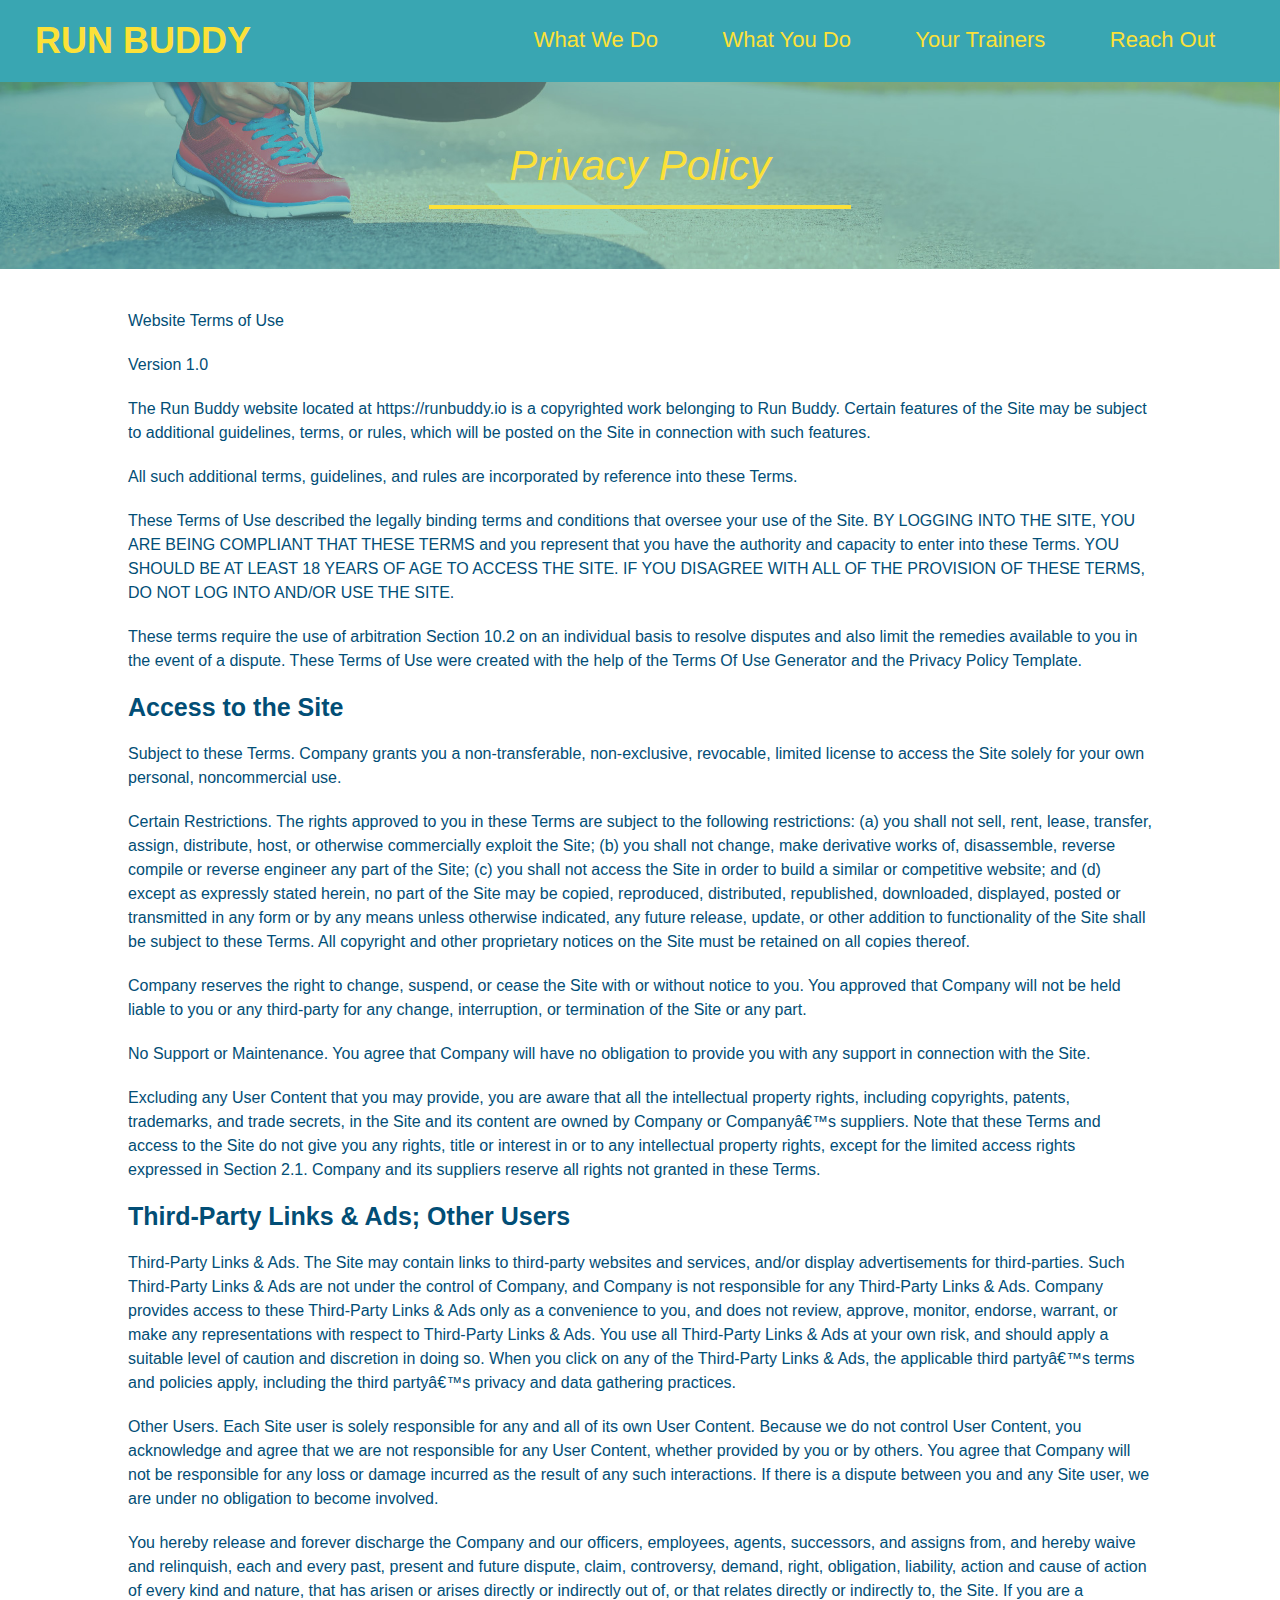
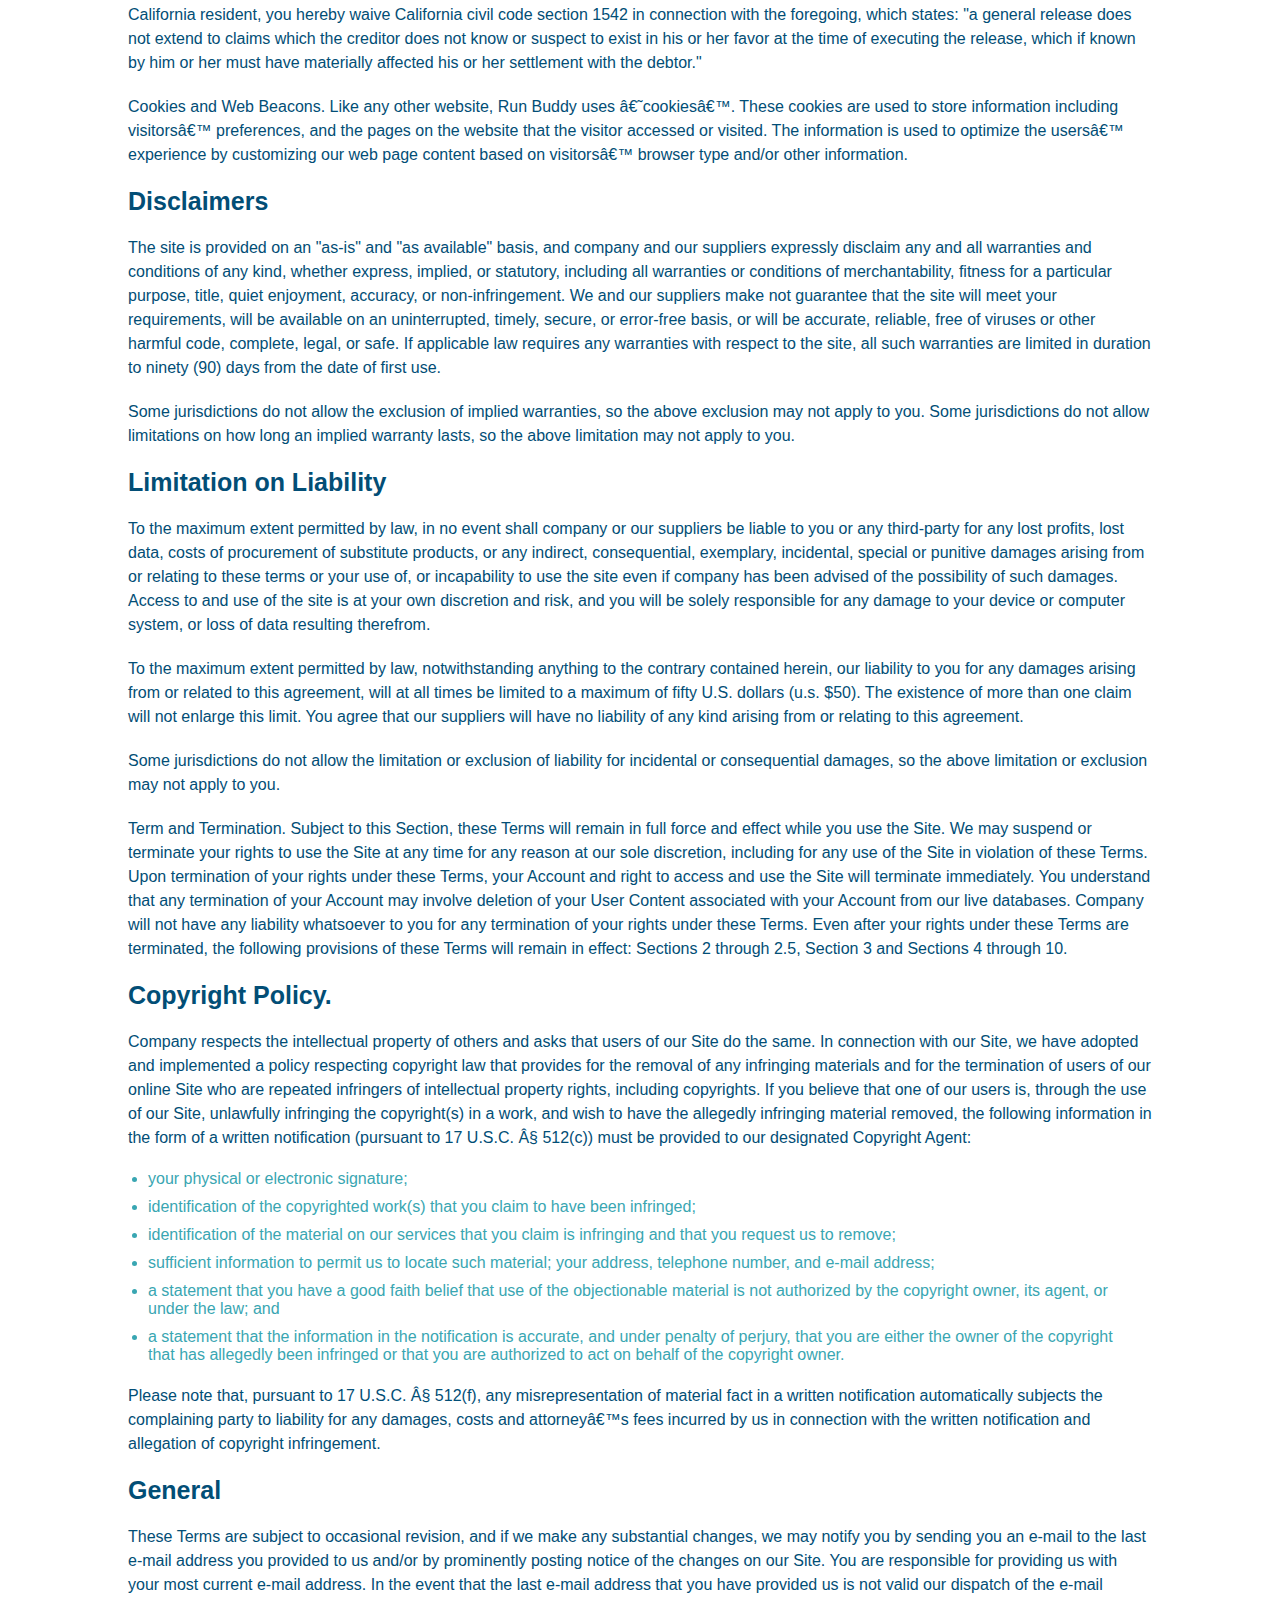
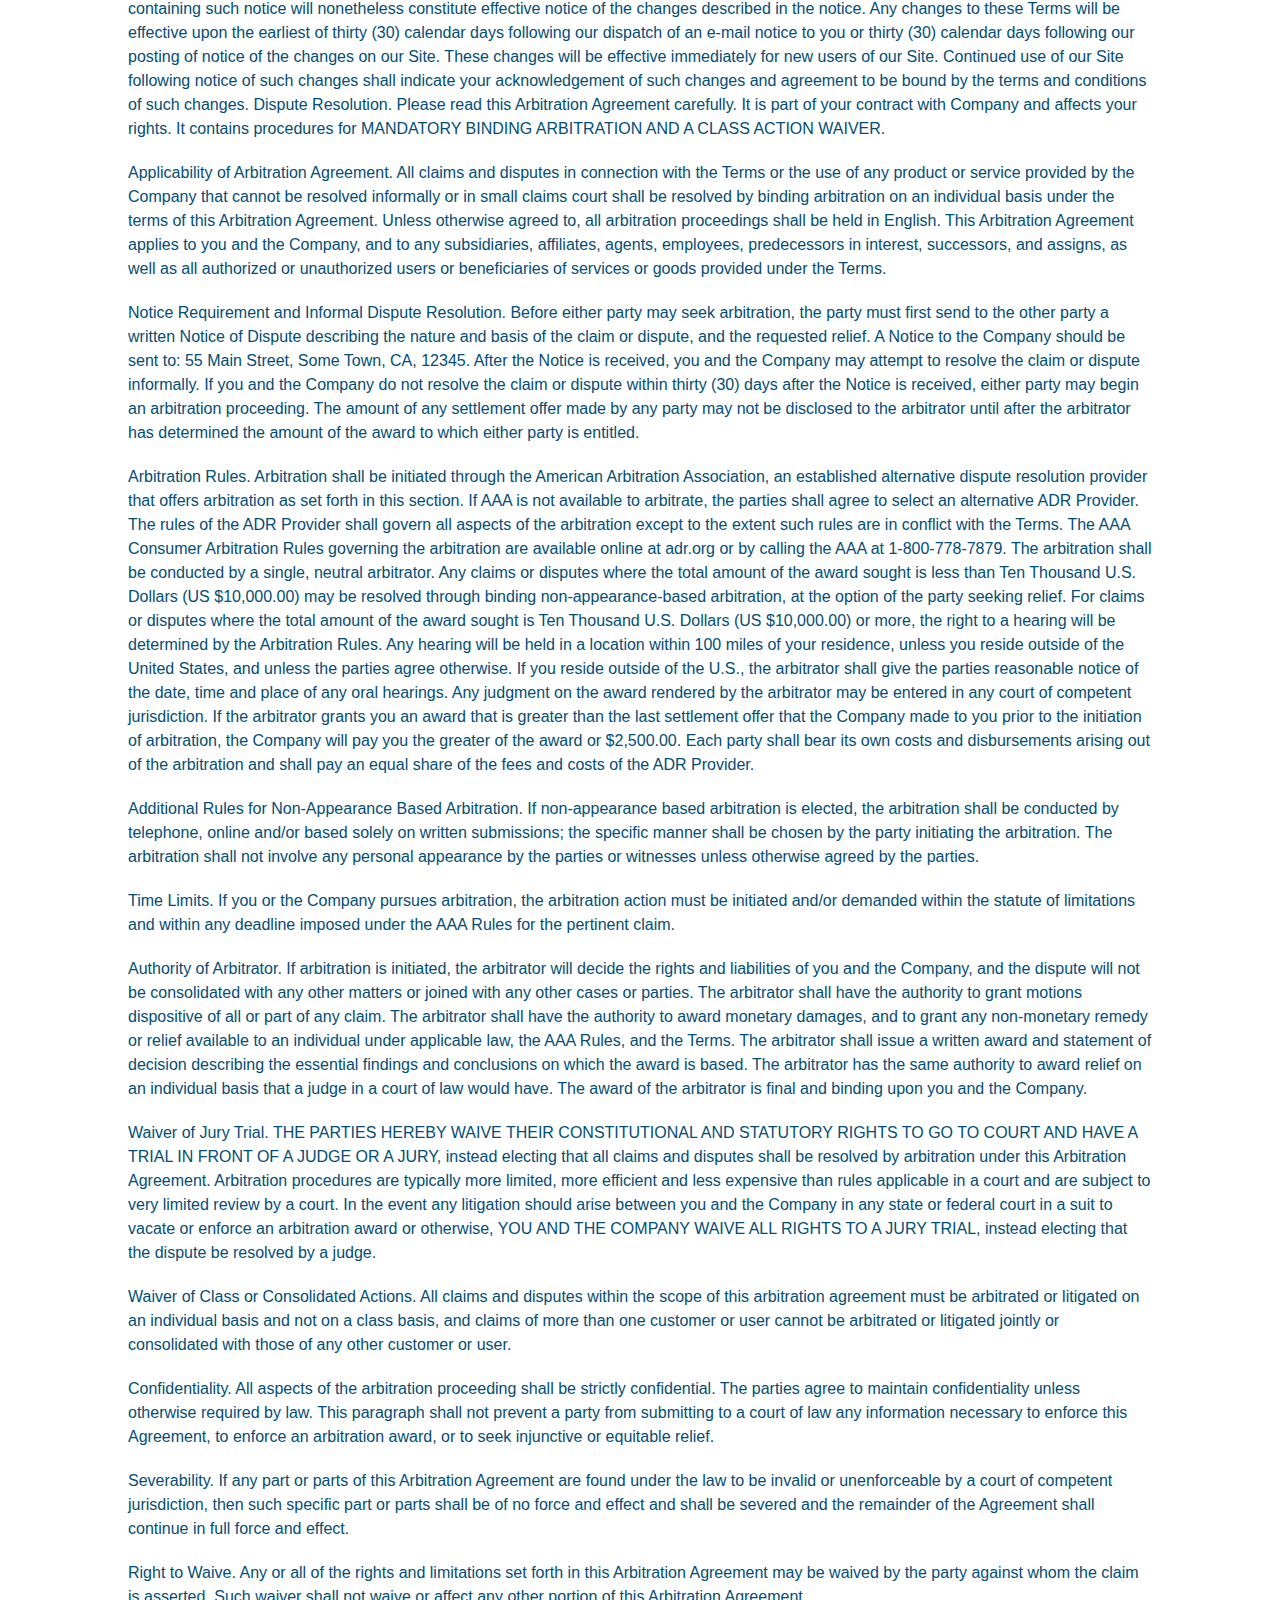
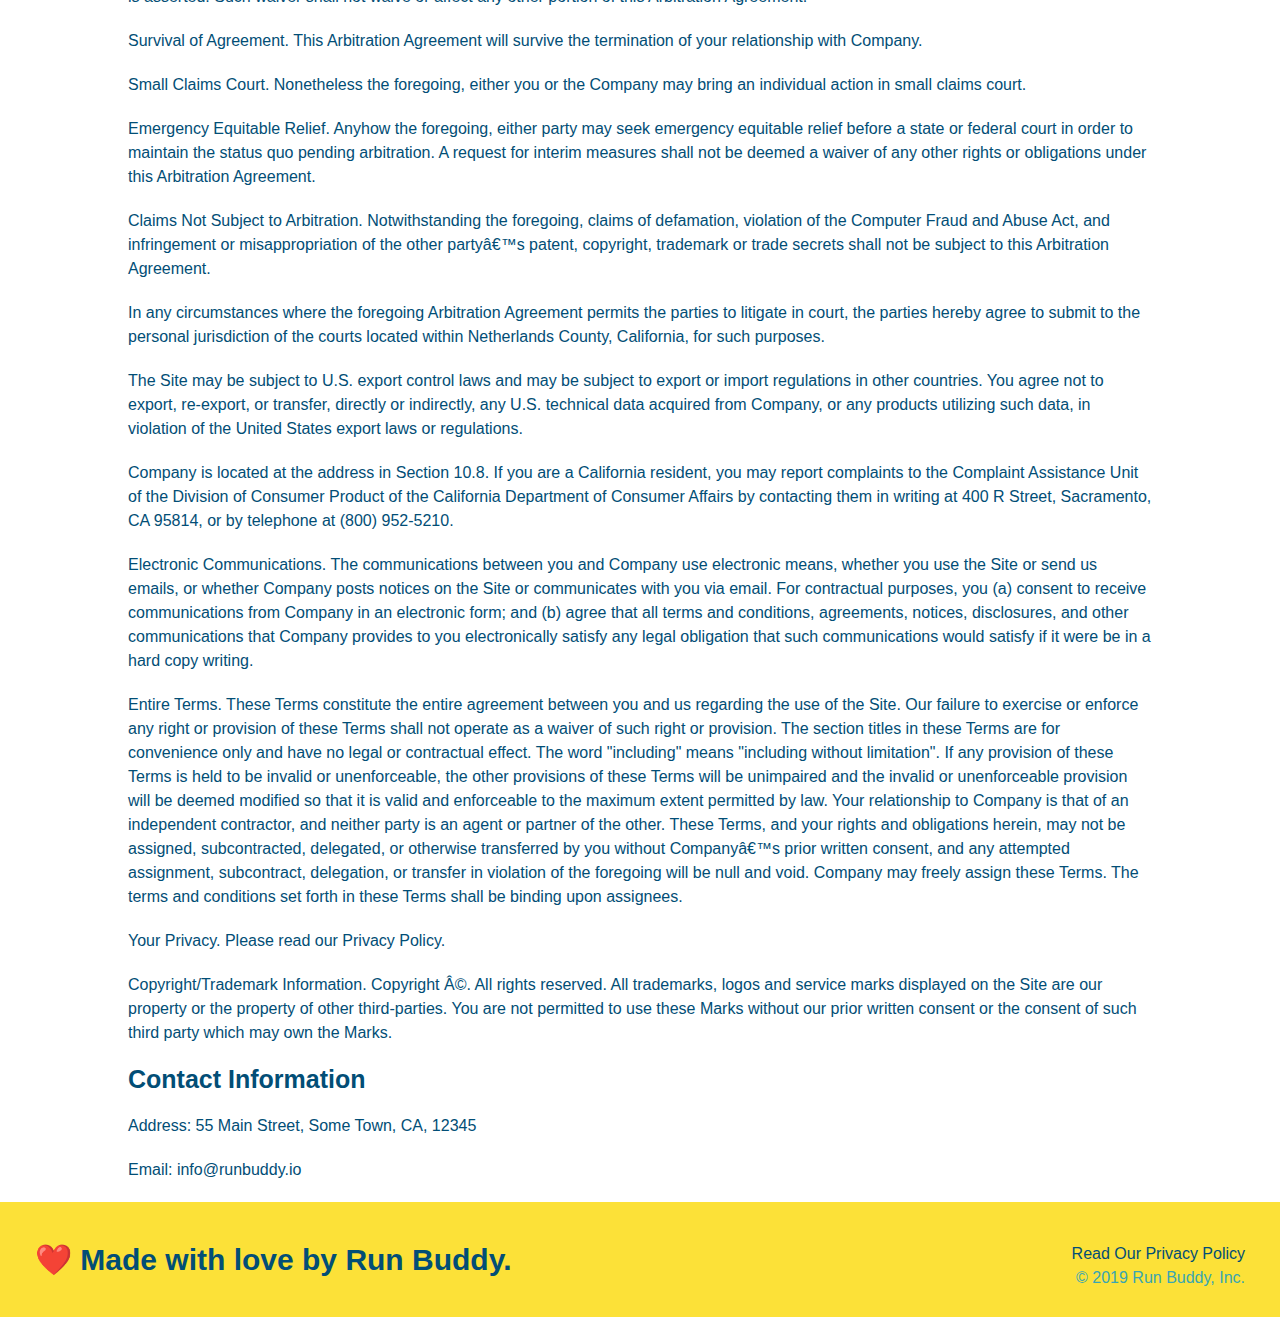
==== privacy-policy.html @ 3f0bf489 "added privacy policy" ====
<!DOCTYPE html>
<html lang="en">
    <head>
        <meta charset="UTF-8" />
        <title>Privacy Policy - Run Buddy</title>
        <link rel="stylesheet" href="./assets/css/style.css">
        <link rel="stylesheet" href="./assets/css/secondary-styles.css">
    </head>

    <body>
        <header>
            <h1>
                <a href="/">RUN BUDDY</a>
            </h1>
            <nav>
                <!-- Unordered list element-->
                <ul>
                    <!-- List item element-->
                    <li>
                        <!-- Anchor element-->
                        <a href="./index.html#what-we-do">What We Do</a>
                    </li>

                    <li>
                        <a href="./index.html#what-you-do">What You Do</a>
                    </li>

                    <li>
                        <a href="./index.html#your-trainers">Your Trainers</a>
                    </li>

                    <li>
                        <a href="./index.html#reach-out">Reach Out</a>
                    </li>
                </ul>
            </nav>
        </header>

        <section class="hero">
            <h2 class="page-title">
                Privacy Policy
            </h2>
        </section>

        <article class="secondary-content">
            <p>
                Website Terms of Use
              </p>
        
              <p>
                Version 1.0
              </p>
        
              <p>
                The Run Buddy website located at https://runbuddy.io is a copyrighted work belonging to Run Buddy. Certain
                features of the Site may be subject to additional guidelines, terms, or rules, which will be posted on the Site
                in connection with such features.
              </p>
        
              <p>
                All such additional terms, guidelines, and rules are incorporated by reference into these Terms.
              </p>
        
              <p>
                These Terms of Use described the legally binding terms and conditions that oversee your use of the Site. BY
                LOGGING INTO THE SITE, YOU ARE BEING COMPLIANT THAT THESE TERMS and you represent that you have the authority
                and capacity to enter into these Terms. YOU SHOULD BE AT LEAST 18 YEARS OF AGE TO ACCESS THE SITE. IF YOU
                DISAGREE WITH ALL OF THE PROVISION OF THESE TERMS, DO NOT LOG INTO AND/OR USE THE SITE.
              </p>
        
              <p>
                These terms require the use of arbitration Section 10.2 on an individual basis to resolve disputes and also
                limit the remedies available to you in the event of a dispute. These Terms of Use were created with the help of
                the Terms Of Use Generator and the Privacy Policy Template.
              </p>
        
              <h3>
                Access to the Site
              </h3>
        
              <p>
                Subject to these Terms. Company grants you a non-transferable, non-exclusive, revocable, limited license to
                access the Site solely for your own personal, noncommercial use.
              </p>
        
              <p>
                Certain Restrictions. The rights approved to you in these Terms are subject to the following restrictions: (a)
                you shall not sell, rent, lease, transfer, assign, distribute, host, or otherwise commercially exploit the Site;
                (b) you shall not change, make derivative works of, disassemble, reverse compile or reverse engineer any part of
                the Site; (c) you shall not access the Site in order to build a similar or competitive website; and (d) except
                as expressly stated herein, no part of the Site may be copied, reproduced, distributed, republished, downloaded,
                displayed, posted or transmitted in any form or by any means unless otherwise indicated, any future release,
                update, or other addition to functionality of the Site shall be subject to these Terms. All copyright and other
                proprietary notices on the Site must be retained on all copies thereof.
              </p>
        
              <p>
                Company reserves the right to change, suspend, or cease the Site with or without notice to you. You approved
                that Company will not be held liable to you or any third-party for any change, interruption, or termination of
                the Site or any part.
              </p>
        
              <p>
                No Support or Maintenance. You agree that Company will have no obligation to provide you with any support in
                connection with the Site.
              </p>
        
              <p>
                Excluding any User Content that you may provide, you are aware that all the intellectual property rights,
                including copyrights, patents, trademarks, and trade secrets, in the Site and its content are owned by Company
                or Companyâ€™s suppliers. Note that these Terms and access to the Site do not give you any rights, title or
                interest in or to any intellectual property rights, except for the limited access rights expressed in Section
                2.1. Company and its suppliers reserve all rights not granted in these Terms.
              </p>
        
              <h3>
                Third-Party Links & Ads; Other Users
              </h3>
        
              <p>
                Third-Party Links & Ads. The Site may contain links to third-party websites and services, and/or display
                advertisements for third-parties. Such Third-Party Links & Ads are not under the control of Company, and Company
                is not responsible for any Third-Party Links & Ads. Company provides access to these Third-Party Links & Ads
                only as a convenience to you, and does not review, approve, monitor, endorse, warrant, or make any
                representations with respect to Third-Party Links & Ads. You use all Third-Party Links & Ads at your own risk,
                and should apply a suitable level of caution and discretion in doing so. When you click on any of the
                Third-Party Links & Ads, the applicable third partyâ€™s terms and policies apply, including the third partyâ€™s
                privacy and data gathering practices.
              </p>
        
              <p>
                Other Users. Each Site user is solely responsible for any and all of its own User Content. Because we do not
                control User Content, you acknowledge and agree that we are not responsible for any User Content, whether
                provided by you or by others. You agree that Company will not be responsible for any loss or damage incurred as
                the result of any such interactions. If there is a dispute between you and any Site user, we are under no
                obligation to become involved.
              </p>
        
              <p>
                You hereby release and forever discharge the Company and our officers, employees, agents, successors, and
                assigns from, and hereby waive and relinquish, each and every past, present and future dispute, claim,
                controversy, demand, right, obligation, liability, action and cause of action of every kind and nature, that has
                arisen or arises directly or indirectly out of, or that relates directly or indirectly to, the Site. If you are
                a California resident, you hereby waive California civil code section 1542 in connection with the foregoing,
                which states: "a general release does not extend to claims which the creditor does not know or suspect to exist
                in his or her favor at the time of executing the release, which if known by him or her must have materially
                affected his or her settlement with the debtor."
              </p>
        
              <p>
                Cookies and Web Beacons. Like any other website, Run Buddy uses â€˜cookiesâ€™. These cookies are used to store
                information including visitorsâ€™ preferences, and the pages on the website that the visitor accessed or visited.
                The information is used to optimize the usersâ€™ experience by customizing our web page content based on visitorsâ€™
                browser type and/or other information.
              </p>
        
              <h3>
                Disclaimers
              </h3>
        
              <p>
                The site is provided on an "as-is" and "as available" basis, and company and our suppliers expressly disclaim
                any and all warranties and conditions of any kind, whether express, implied, or statutory, including all
                warranties or conditions of merchantability, fitness for a particular purpose, title, quiet enjoyment, accuracy,
                or non-infringement. We and our suppliers make not guarantee that the site will meet your requirements, will be
                available on an uninterrupted, timely, secure, or error-free basis, or will be accurate, reliable, free of
                viruses or other harmful code, complete, legal, or safe. If applicable law requires any warranties with respect
                to the site, all such warranties are limited in duration to ninety (90) days from the date of first use.
              </p>
        
              <p>
                Some jurisdictions do not allow the exclusion of implied warranties, so the above exclusion may not apply to
                you. Some jurisdictions do not allow limitations on how long an implied warranty lasts, so the above limitation
                may not apply to you.
              </p>
        
              <h3>
                Limitation on Liability
              </h3>
        
              <p>
                To the maximum extent permitted by law, in no event shall company or our suppliers be liable to you or any
                third-party for any lost profits, lost data, costs of procurement of substitute products, or any indirect,
                consequential, exemplary, incidental, special or punitive damages arising from or relating to these terms or
                your use of, or incapability to use the site even if company has been advised of the possibility of such
                damages. Access to and use of the site is at your own discretion and risk, and you will be solely responsible
                for any damage to your device or computer system, or loss of data resulting therefrom.
              </p>
        
              <p>
                To the maximum extent permitted by law, notwithstanding anything to the contrary contained herein, our liability
                to you for any damages arising from or related to this agreement, will at all times be limited to a maximum of
                fifty U.S. dollars (u.s. $50). The existence of more than one claim will not enlarge this limit. You agree that
                our suppliers will have no liability of any kind arising from or relating to this agreement.
              </p>
        
              <p>
                Some jurisdictions do not allow the limitation or exclusion of liability for incidental or consequential
                damages, so the above limitation or exclusion may not apply to you.
              </p>
        
              <p>
                Term and Termination. Subject to this Section, these Terms will remain in full force and effect while you use
                the Site. We may suspend or terminate your rights to use the Site at any time for any reason at our sole
                discretion, including for any use of the Site in violation of these Terms. Upon termination of your rights under
                these Terms, your Account and right to access and use the Site will terminate immediately. You understand that
                any termination of your Account may involve deletion of your User Content associated with your Account from our
                live databases. Company will not have any liability whatsoever to you for any termination of your rights under
                these Terms. Even after your rights under these Terms are terminated, the following provisions of these Terms
                will remain in effect: Sections 2 through 2.5, Section 3 and Sections 4 through 10.
              </p>
        
              <h3>
                Copyright Policy.
              </h3>
        
              <p>
                Company respects the intellectual property of others and asks that users of our Site do the same. In connection
                with our Site, we have adopted and implemented a policy respecting copyright law that provides for the removal
                of any infringing materials and for the termination of users of our online Site who are repeated infringers of
                intellectual property rights, including copyrights. If you believe that one of our users is, through the use of
                our Site, unlawfully infringing the copyright(s) in a work, and wish to have the allegedly infringing material
                removed, the following information in the form of a written notification (pursuant to 17 U.S.C. Â§ 512(c)) must
                be provided to our designated Copyright Agent:
              </p>
        
              <ul>
                <li>
                  your physical or electronic signature;
                </li>
                <li>
                  identification of the copyrighted work(s) that you claim to have been infringed;
                </li>
                <li>
                  identification of the material on our services that you claim is infringing and that you request us to remove;
                </li>
                <li>
                  sufficient information to permit us to locate such material; your address, telephone number, and e-mail
                  address;
                </li>
                <li>
                  a statement that you have a good faith belief that use of the objectionable material is not authorized by the
                  copyright owner, its agent, or under the law; and
                </li>
                <li>
                  a statement that the information in the notification is accurate, and under penalty of perjury, that you are
                  either the owner of the copyright that has allegedly been infringed or that you are authorized to act on
                  behalf of the copyright owner.
                </li>
              </ul>
        
              <p>
                Please note that, pursuant to 17 U.S.C. Â§ 512(f), any misrepresentation of material fact in a written
                notification automatically subjects the complaining party to liability for any damages, costs and attorneyâ€™s
                fees incurred by us in connection with the written notification and allegation of copyright infringement.
              </p>
        
              <h3>
                General
              </h3>
        
              <p>
                These Terms are subject to occasional revision, and if we make any substantial changes, we may notify you by
                sending you an e-mail to the last e-mail address you provided to us and/or by prominently posting notice of the
                changes on our Site. You are responsible for providing us with your most current e-mail address. In the event
                that the last e-mail address that you have provided us is not valid our dispatch of the e-mail containing such
                notice will nonetheless constitute effective notice of the changes described in the notice. Any changes to these
                Terms will be effective upon the earliest of thirty (30) calendar days following our dispatch of an e-mail
                notice to you or thirty (30) calendar days following our posting of notice of the changes on our Site. These
                changes will be effective immediately for new users of our Site. Continued use of our Site following notice of
                such changes shall indicate your acknowledgement of such changes and agreement to be bound by the terms and
                conditions of such changes. Dispute Resolution. Please read this Arbitration Agreement carefully. It is part of
                your contract with Company and affects your rights. It contains procedures for MANDATORY BINDING ARBITRATION AND
                A CLASS ACTION WAIVER.
              </p>
        
              <p>
                Applicability of Arbitration Agreement. All claims and disputes in connection with the Terms or the use of any
                product or service provided by the Company that cannot be resolved informally or in small claims court shall be
                resolved by binding arbitration on an individual basis under the terms of this Arbitration Agreement. Unless
                otherwise agreed to, all arbitration proceedings shall be held in English. This Arbitration Agreement applies to
                you and the Company, and to any subsidiaries, affiliates, agents, employees, predecessors in interest,
                successors, and assigns, as well as all authorized or unauthorized users or beneficiaries of services or goods
                provided under the Terms.
              </p>
        
              <p>
                Notice Requirement and Informal Dispute Resolution. Before either party may seek arbitration, the party must
                first send to the other party a written Notice of Dispute describing the nature and basis of the claim or
                dispute, and the requested relief. A Notice to the Company should be sent to: 55 Main Street, Some Town, CA,
                12345. After the Notice is received, you and the Company may attempt to resolve the claim or dispute informally.
                If you and the Company do not resolve the claim or dispute within thirty (30) days after the Notice is received,
                either party may begin an arbitration proceeding. The amount of any settlement offer made by any party may not
                be disclosed to the arbitrator until after the arbitrator has determined the amount of the award to which either
                party is entitled.
              </p>
        
              <p>
                Arbitration Rules. Arbitration shall be initiated through the American Arbitration Association, an established
                alternative dispute resolution provider that offers arbitration as set forth in this section. If AAA is not
                available to arbitrate, the parties shall agree to select an alternative ADR Provider. The rules of the ADR
                Provider shall govern all aspects of the arbitration except to the extent such rules are in conflict with the
                Terms. The AAA Consumer Arbitration Rules governing the arbitration are available online at adr.org or by
                calling the AAA at 1-800-778-7879. The arbitration shall be conducted by a single, neutral arbitrator. Any
                claims or disputes where the total amount of the award sought is less than Ten Thousand U.S. Dollars (US
                $10,000.00) may be resolved through binding non-appearance-based arbitration, at the option of the party seeking
                relief. For claims or disputes where the total amount of the award sought is Ten Thousand U.S. Dollars (US
                $10,000.00) or more, the right to a hearing will be determined by the Arbitration Rules. Any hearing will be
                held in a location within 100 miles of your residence, unless you reside outside of the United States, and
                unless the parties agree otherwise. If you reside outside of the U.S., the arbitrator shall give the parties
                reasonable notice of the date, time and place of any oral hearings. Any judgment on the award rendered by the
                arbitrator may be entered in any court of competent jurisdiction. If the arbitrator grants you an award that is
                greater than the last settlement offer that the Company made to you prior to the initiation of arbitration, the
                Company will pay you the greater of the award or $2,500.00. Each party shall bear its own costs and
                disbursements arising out of the arbitration and shall pay an equal share of the fees and costs of the ADR
                Provider.
              </p>
        
              <p>
                Additional Rules for Non-Appearance Based Arbitration. If non-appearance based arbitration is elected, the
                arbitration shall be conducted by telephone, online and/or based solely on written submissions; the specific
                manner shall be chosen by the party initiating the arbitration. The arbitration shall not involve any personal
                appearance by the parties or witnesses unless otherwise agreed by the parties.
              </p>
        
              <p>
                Time Limits. If you or the Company pursues arbitration, the arbitration action must be initiated and/or demanded
                within the statute of limitations and within any deadline imposed under the AAA Rules for the pertinent claim.
              </p>
        
              <p>
                Authority of Arbitrator. If arbitration is initiated, the arbitrator will decide the rights and liabilities of
                you and the Company, and the dispute will not be consolidated with any other matters or joined with any other
                cases or parties. The arbitrator shall have the authority to grant motions dispositive of all or part of any
                claim. The arbitrator shall have the authority to award monetary damages, and to grant any non-monetary remedy
                or relief available to an individual under applicable law, the AAA Rules, and the Terms. The arbitrator shall
                issue a written award and statement of decision describing the essential findings and conclusions on which the
                award is based. The arbitrator has the same authority to award relief on an individual basis that a judge in a
                court of law would have. The award of the arbitrator is final and binding upon you and the Company.
              </p>
        
              <p>
                Waiver of Jury Trial. THE PARTIES HEREBY WAIVE THEIR CONSTITUTIONAL AND STATUTORY RIGHTS TO GO TO COURT AND HAVE
                A TRIAL IN FRONT OF A JUDGE OR A JURY, instead electing that all claims and disputes shall be resolved by
                arbitration under this Arbitration Agreement. Arbitration procedures are typically more limited, more efficient
                and less expensive than rules applicable in a court and are subject to very limited review by a court. In the
                event any litigation should arise between you and the Company in any state or federal court in a suit to vacate
                or enforce an arbitration award or otherwise, YOU AND THE COMPANY WAIVE ALL RIGHTS TO A JURY TRIAL, instead
                electing that the dispute be resolved by a judge.
              </p>
        
              <p>
                Waiver of Class or Consolidated Actions. All claims and disputes within the scope of this arbitration agreement
                must be arbitrated or litigated on an individual basis and not on a class basis, and claims of more than one
                customer or user cannot be arbitrated or litigated jointly or consolidated with those of any other customer or
                user.
              </p>
        
              <p>
                Confidentiality. All aspects of the arbitration proceeding shall be strictly confidential. The parties agree to
                maintain confidentiality unless otherwise required by law. This paragraph shall not prevent a party from
                submitting to a court of law any information necessary to enforce this Agreement, to enforce an arbitration
                award, or to seek injunctive or equitable relief.
              </p>
        
              <p>
                Severability. If any part or parts of this Arbitration Agreement are found under the law to be invalid or
                unenforceable by a court of competent jurisdiction, then such specific part or parts shall be of no force and
                effect and shall be severed and the remainder of the Agreement shall continue in full force and effect.
              </p>
        
              <p>
                Right to Waive. Any or all of the rights and limitations set forth in this Arbitration Agreement may be waived
                by the party against whom the claim is asserted. Such waiver shall not waive or affect any other portion of this
                Arbitration Agreement.
              </p>
        
              <p>
                Survival of Agreement. This Arbitration Agreement will survive the termination of your relationship with
                Company.
              </p>
        
              <p>
                Small Claims Court. Nonetheless the foregoing, either you or the Company may bring an individual action in small
                claims court.
              </p>
        
              <p>
                Emergency Equitable Relief. Anyhow the foregoing, either party may seek emergency equitable relief before a
                state or federal court in order to maintain the status quo pending arbitration. A request for interim measures
                shall not be deemed a waiver of any other rights or obligations under this Arbitration Agreement.
              </p>
        
              <p>
                Claims Not Subject to Arbitration. Notwithstanding the foregoing, claims of defamation, violation of the
                Computer Fraud and Abuse Act, and infringement or misappropriation of the other partyâ€™s patent, copyright,
                trademark or trade secrets shall not be subject to this Arbitration Agreement.
              </p>
        
              <p>
                In any circumstances where the foregoing Arbitration Agreement permits the parties to litigate in court, the
                parties hereby agree to submit to the personal jurisdiction of the courts located within Netherlands County,
                California, for such purposes.
              </p>
        
              <p>
                The Site may be subject to U.S. export control laws and may be subject to export or import regulations in other
                countries. You agree not to export, re-export, or transfer, directly or indirectly, any U.S. technical data
                acquired from Company, or any products utilizing such data, in violation of the United States export laws or
                regulations.
              </p>
        
              <p>
                Company is located at the address in Section 10.8. If you are a California resident, you may report complaints
                to the Complaint Assistance Unit of the Division of Consumer Product of the California Department of Consumer
                Affairs by contacting them in writing at 400 R Street, Sacramento, CA 95814, or by telephone at (800) 952-5210.
              </p>
        
              <p>
                Electronic Communications. The communications between you and Company use electronic means, whether you use the
                Site or send us emails, or whether Company posts notices on the Site or communicates with you via email. For
                contractual purposes, you (a) consent to receive communications from Company in an electronic form; and (b)
                agree that all terms and conditions, agreements, notices, disclosures, and other communications that Company
                provides to you electronically satisfy any legal obligation that such communications would satisfy if it were be
                in a hard copy writing.
              </p>
        
              <p>
                Entire Terms. These Terms constitute the entire agreement between you and us regarding the use of the Site. Our
                failure to exercise or enforce any right or provision of these Terms shall not operate as a waiver of such right
                or provision. The section titles in these Terms are for convenience only and have no legal or contractual
                effect. The word "including" means "including without limitation". If any provision of these Terms is held to be
                invalid or unenforceable, the other provisions of these Terms will be unimpaired and the invalid or
                unenforceable provision will be deemed modified so that it is valid and enforceable to the maximum extent
                permitted by law. Your relationship to Company is that of an independent contractor, and neither party is an
                agent or partner of the other. These Terms, and your rights and obligations herein, may not be assigned,
                subcontracted, delegated, or otherwise transferred by you without Companyâ€™s prior written consent, and any
                attempted assignment, subcontract, delegation, or transfer in violation of the foregoing will be null and void.
                Company may freely assign these Terms. The terms and conditions set forth in these Terms shall be binding upon
                assignees.
              </p>
        
              <p>
                Your Privacy. Please read our Privacy Policy.
              </p>
        
              <p>
                Copyright/Trademark Information. Copyright Â©. All rights reserved. All trademarks, logos and service marks
                displayed on the Site are our property or the property of other third-parties. You are not permitted to use
                these Marks without our prior written consent or the consent of such third party which may own the Marks.
              </p>
        
              <h3>
                Contact Information
              </h3>
        
              <p>
                Address: 55 Main Street, Some Town, CA, 12345
              </p>
        
              <p>
                Email: info@runbuddy.io
              </p>
        

        </article>



        <footer>
            <h2>❤️ Made with love by Run Buddy.</h2>
            <div>
                <a>Read Our Privacy Policy</a><br />
                &copy; 2019 Run Buddy, Inc.
            </div>
        </footer>

    </body>
</html>
---- assets/css/style.css ----
* {
    margin: 0;
    padding: 0;
    box-sizing: border-box;
}

body {
    /* more on this crazy alphanumerical value in a minute! */
    color: #39a6b2;
    font-family: Helvetica, Arial, sans-serif;
  }

  /* apply styles to <header> */
header {
    padding: 20px 35px;
    background-color: #39a6b2;
}

header h1 {
    font-weight: bold;
    font-size: 36px;
    color: #fce138;
    margin: 0; 
    display: inline;
}

header a {
    text-decoration: none;
    color: #fce138;
}

header nav {
    float: right;
    margin: 7px 0;
}

header nav ul li {
    display: inline;
}

header nav ul li a {
    margin: 0 30px;
    font-weight: lighter;
    font-size: 22px;
}

footer {
    background: #fce138;
    width: 100%;
    padding: 40px 35px;
}

footer h2 {
    display: inline;
    color: #024e76;
    font-size: 30px;
    margin: 0;
}

footer div {
    float: right;
    line-height: 1.5;
    text-align: right;
}

footer a {
    color: #024e76;
}

section {
    padding: 60px;
}

/* Hero Style Start */
.hero {
    background-image: url("../images/hero-bg.jpg");
    height: 600px;
    background-size: cover;
    background-position: center;
    position: relative;
}

.hero-form {
    border: solid 3px #024e76;
    background-color: #fce138;
    padding: 20px;
    width: 500px;
    color: #024e76;
    position: absolute;
    bottom: 120px;
    right: 140px;
}

.hero-form h3 {
    font-size: 24px;
    margin: 0;
}

.hero-form p {
    margin: 5px 0 15px 0;
}

.form-input {
    border: 1px solid #024e76;
    display: block;
    padding: 7px 15px;
    font-size: 16px;
    color: #024e76;
    width: 100%;
    margin-bottom: 15px;
}

.hero-form label {
    margin: 0 5px;
}

.hero-form button {
    color: #fce138;
    background-color: #024e76;
    border: none;
    padding: 10px 20px;
    font-size: 16px;
}
/* Hero Style End*/

.intro {
    text-align: center;
}


.intro p {
    line-height: 1.7;
    color: #39a6b2;
    width: 80%;
    font-size: 20px;
    margin: 0 auto;
}

.steps {
    text-align: center;
    background: #fce138;
}

.steps div {
    margin-bottom: 80px;
}

.steps img {
    width: 15%;
    margin: 10px 0;
}

.steps h3 {
    color: #024e76;
    font-size: 46px;
    margin-top: 10px;
}

.steps p {
    color: #39a6b2;
    font-size: 23px;
}

.steps span {
    font-size: 38px;
}

.section-title {
    font-size: 55px;
    color: #024e76;
    margin-bottom: 35px;
    padding: 0 100px 20px 100px;
    display: inline-block;
    border-bottom: 3px solid;
}

.primary-border {
    border-color: #fce138;
}

.secondary-border {
    border-color: #39a6b2;
}

.trainers {
    text-align: center;
}

.trainer {
    width: 900px;
    margin: 0 auto 30px auto;
    background: #024e76;
    color: #fce138;
    overflow: auto;
}

.trainer img {
    width: 35%;
    float: left;
}

.trainer-bio {
    padding: 35px;
    float: left;
    width: 65%;
}

.trainer-bio h3 {
    font-size: 32px;
    margin-bottom: 8px;
}

.trainer-bio h4 {
    font-weight: lighter;
    font-size: 26px;
    margin-bottom: 25px;
}

.trainer-bio p {
    font-size: 17px;
    line-height: 1.3;
}

.text-left {
    text-align: left;
}

.text-right {
    text-align: right;
}

.contact {
    background-color: #024e76;
    text-align: center;
}

.contact h2 {
    color: #fce138;
}

.contact-info iframe {
    width: 400px;
    height: 400px;
}

.contact-info div {
    width: 410px;
    display: inline-block;
    vertical-align: top;
    text-align: left;
    margin: 30px 0 0 60px;
    color: white;
}

.contact-info h3 {
    color: #fce138;
    font-size: 32px;
}

.contact-info p, .contact-info address {
    margin: 20px 0;
    line-height: 1.5;
    font-size: 20px;
    font-style: normal;
}

.contact-info a {
    color: #fce138;
}
---- assets/css/secondary-styles.css ----
.hero {
    background-position: bottom;
    height: auto;
    text-align: center;
    margin-bottom: 40px;
}

.page-title {
    color: #fce138;
    display: inline-block;
    border-bottom: 4px solid #fce138;
    padding: 0 80px 15px 80px;
    font-weight: normal;
    font-size: 42px;
    font-style: italic;
}

.secondary-content {
    width: 80%;
    margin: 0 auto;
    color: #024e76;
}

.secondary-content h3 {
    font-size: 25px;
    margin: 20px 0;
}

.secondary-content p {
    font-size: 16px;
    line-height: 1.5;
    margin: 20px 0;
}

.secondary-content ul {
    margin: 15px 20px;
}

.secondary-content li {
    color: #39a6b2;
    margin: 10px 0;
}
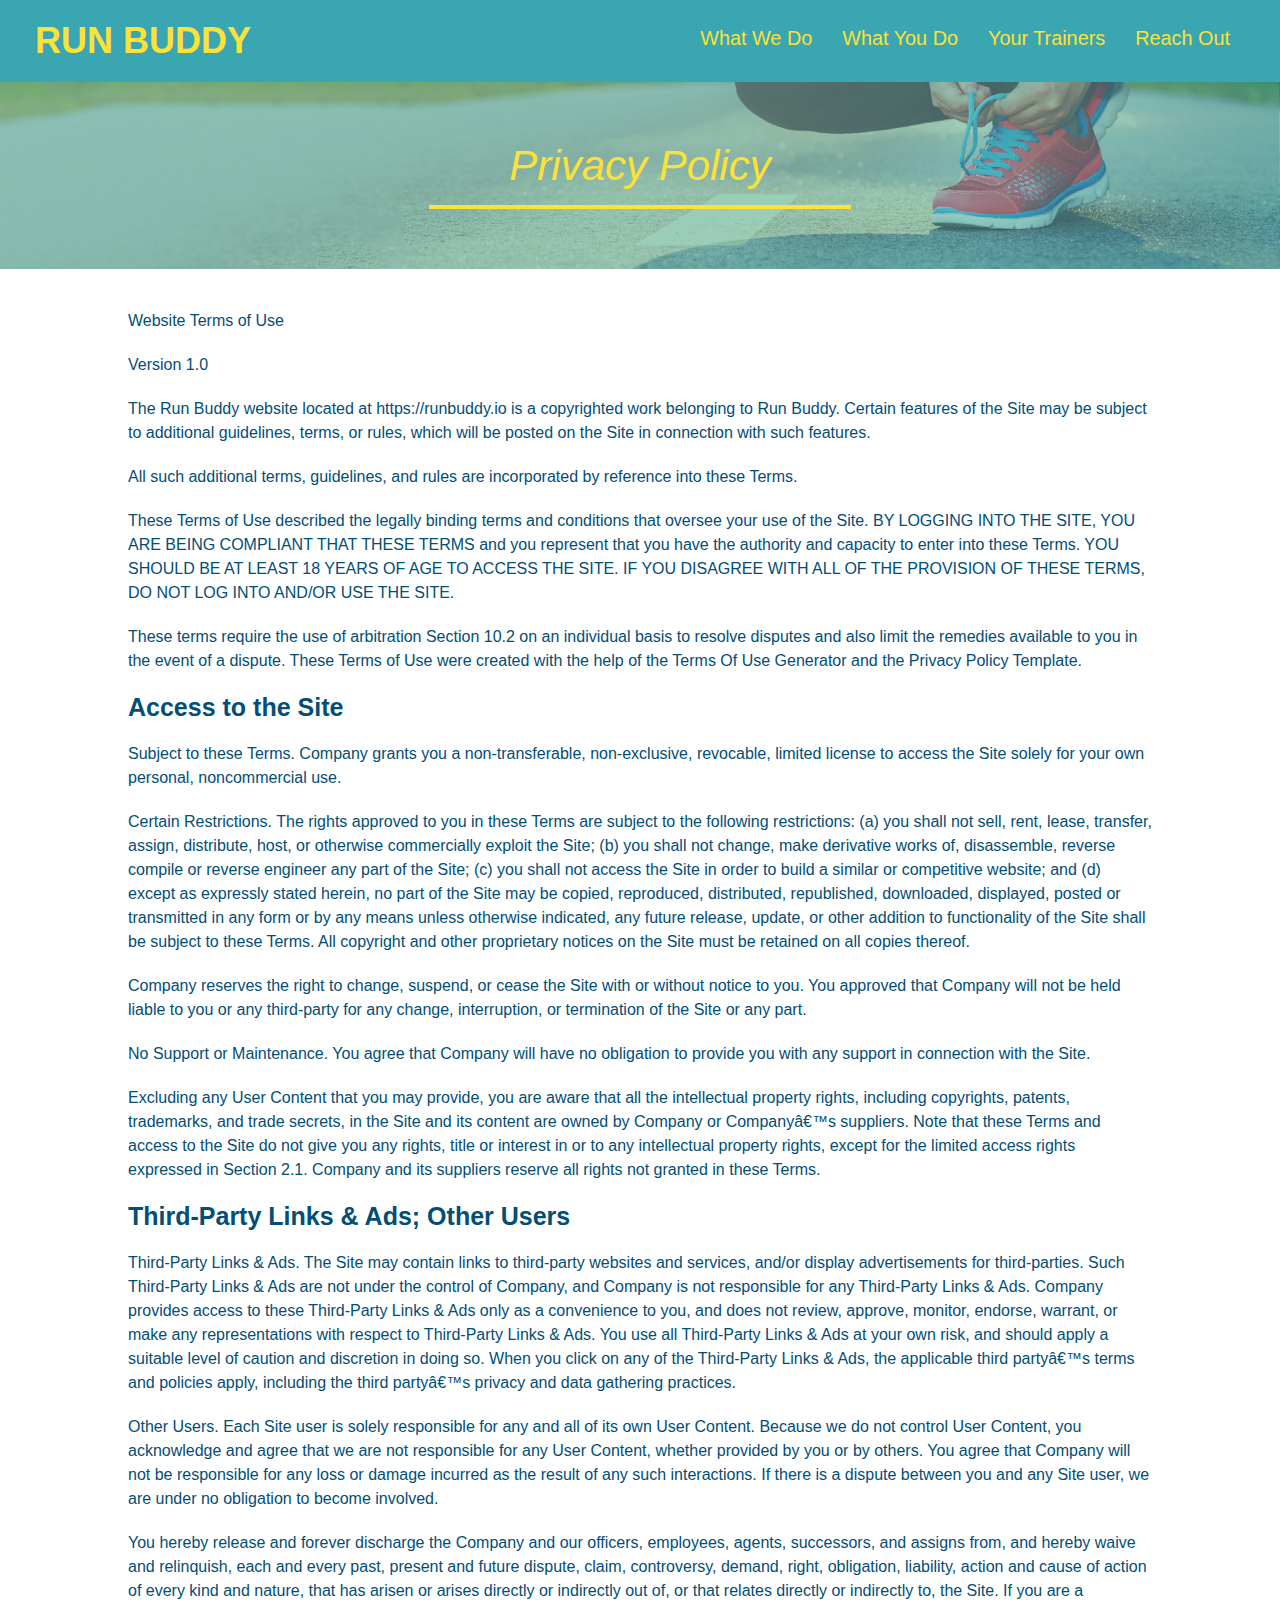
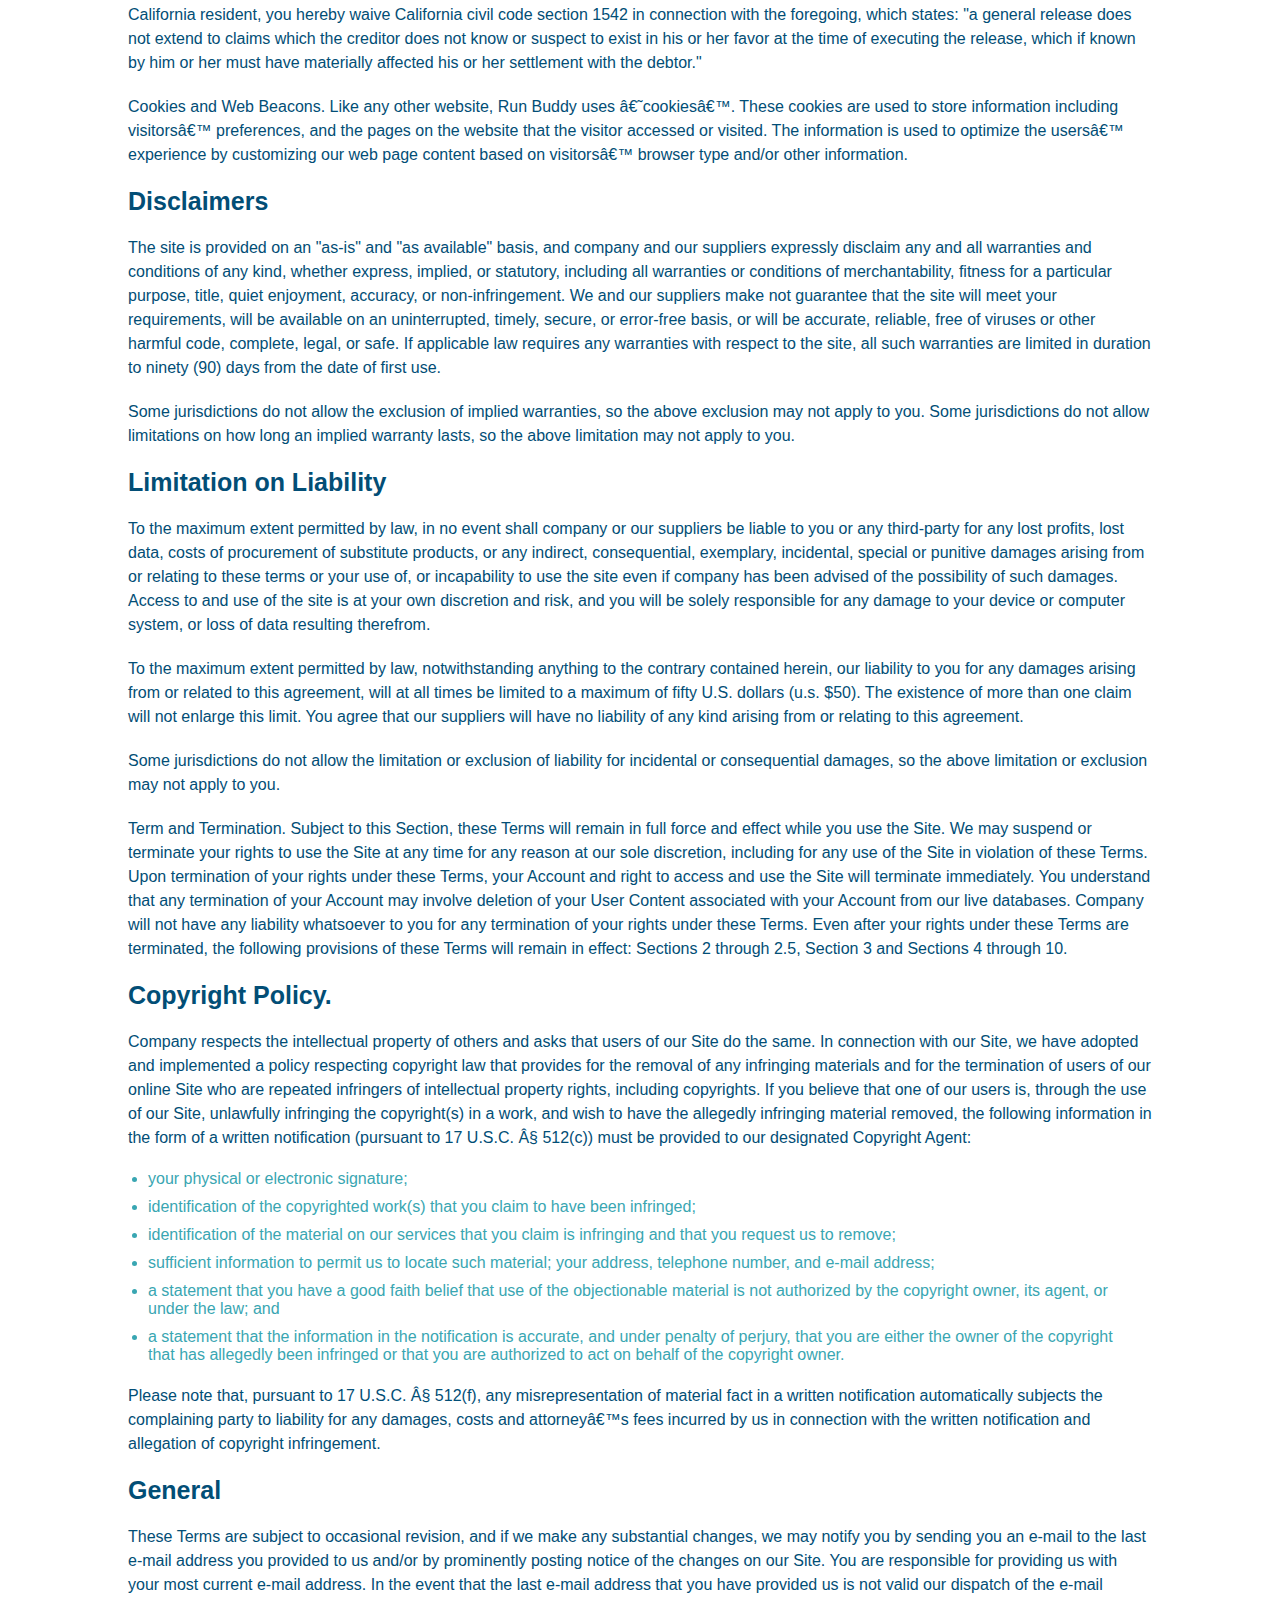
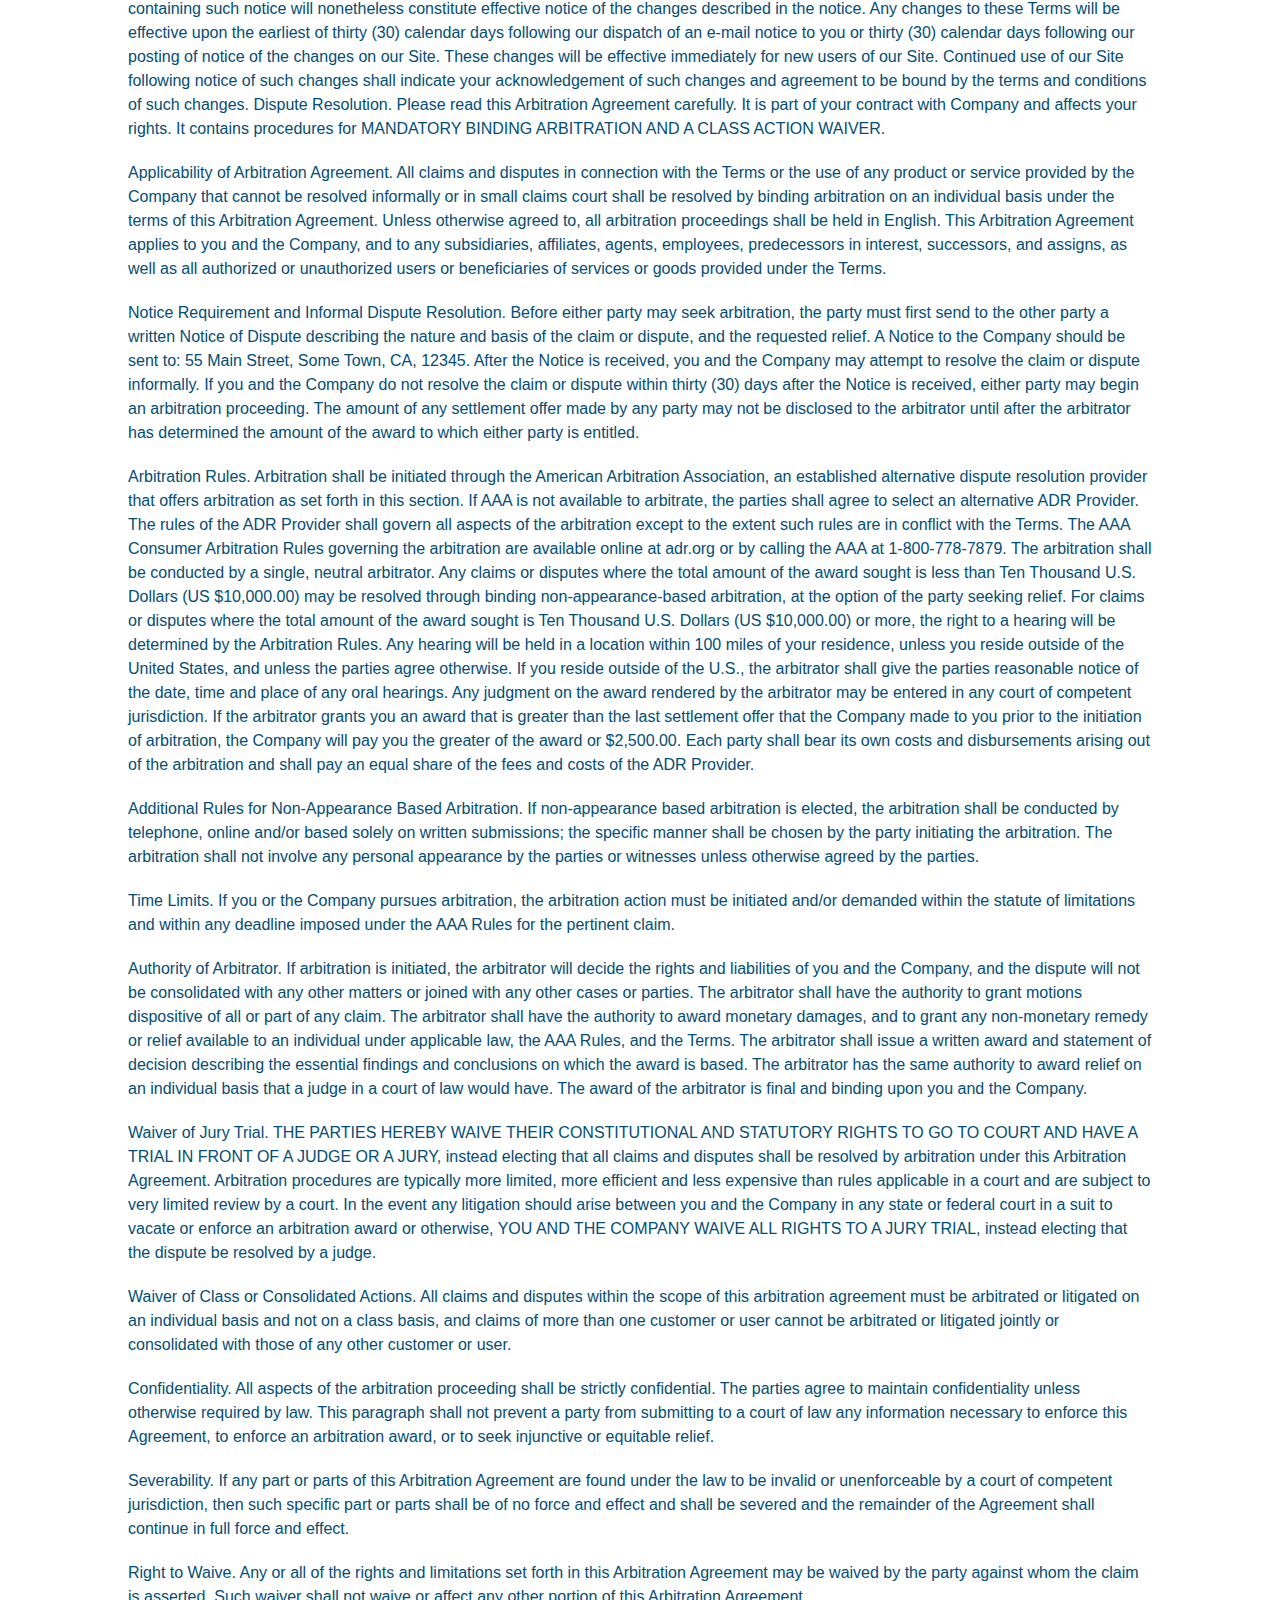
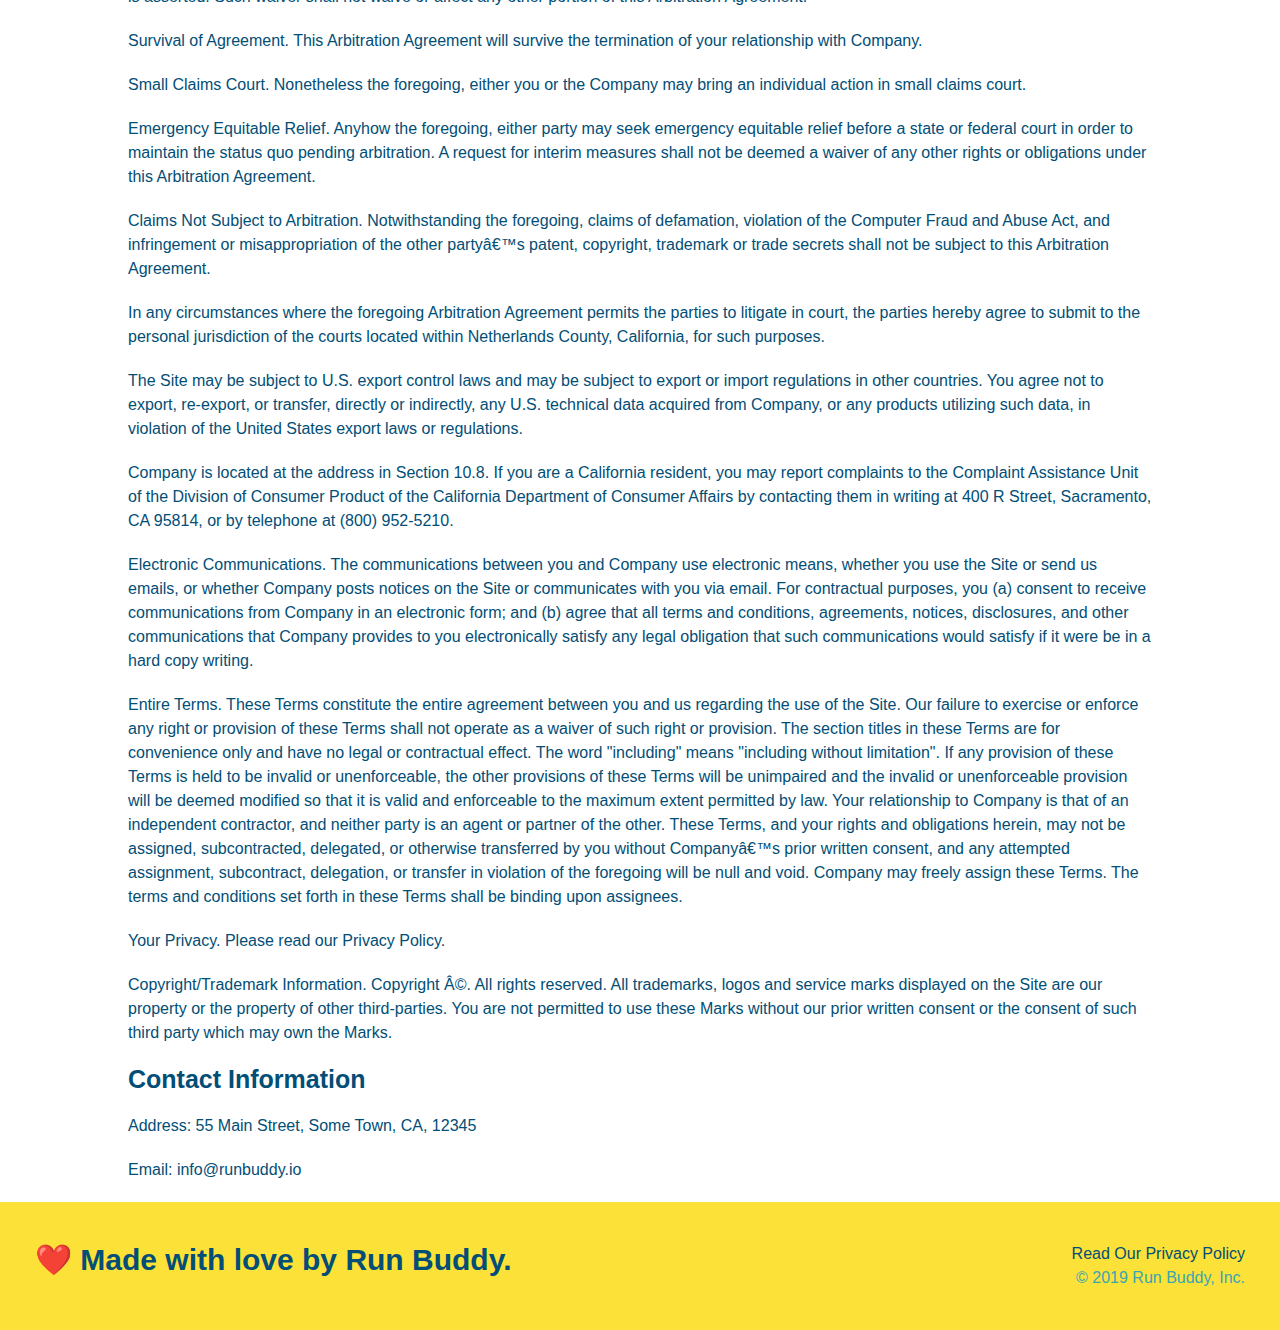
==== commit b138df72: "add media queries" ====
--- a/privacy-policy.html
+++ b/privacy-policy.html
@@ -2,6 +2,7 @@
 <html lang="en">
     <head>
         <meta charset="UTF-8" />
+        <meta name="viewport" content="width=device-width, initial-scale=1.0" />
         <title>Privacy Policy - Run Buddy</title>
         <link rel="stylesheet" href="./assets/css/style.css">
         <link rel="stylesheet" href="./assets/css/secondary-styles.css">
--- a/assets/css/style.css
+++ b/assets/css/style.css
@@ -14,6 +14,9 @@
 header {
     padding: 20px 35px;
     background-color: #39a6b2;
+    display: flex;
+    justify-content: space-between;
+    flex-wrap: wrap;
 }
 
 header h1 {
@@ -21,7 +24,6 @@
     font-size: 36px;
     color: #fce138;
     margin: 0; 
-    display: inline;
 }
 
 header a {
@@ -30,35 +32,39 @@
 }
 
 header nav {
-    float: right;
     margin: 7px 0;
 }
 
-header nav ul li {
-    display: inline;
+header nav ul {
+    display: flex;
+    flex-wrap: wrap;
+    justify-content: space-between;
+    align-items: center;
+    list-style:none;
 }
 
 header nav ul li a {
-    margin: 0 30px;
+    padding: 10px 15px;
     font-weight: lighter;
-    font-size: 22px;
+    font-size: 1.55vw;
 }
 
 footer {
     background: #fce138;
     width: 100%;
     padding: 40px 35px;
+    display: flex;
+    justify-content: space-between;
+    flex-wrap: wrap;
 }
 
 footer h2 {
-    display: inline;
     color: #024e76;
     font-size: 30px;
     margin: 0;
 }
 
 footer div {
-    float: right;
     line-height: 1.5;
     text-align: right;
 }
@@ -74,21 +80,36 @@
 /* Hero Style Start */
 .hero {
     background-image: url("../images/hero-bg.jpg");
-    height: 600px;
     background-size: cover;
     background-position: center;
-    position: relative;
+    display: flex;
+    justify-content: center;
+    flex-wrap: wrap;
+    align-items: flex-start
+}
+
+.hero-cta {
+    width: 35%;
+    text-align: right;
+    margin: 3.5%;
+    color: #fff;
+    font-size: 18px;
+    line-height: 1.2;
+}
+
+.hero-cta h2 {
+    font-style: italic;
+    font-size: 55px;
+    color: #fce138;
 }
 
 .hero-form {
     border: solid 3px #024e76;
     background-color: #fce138;
     padding: 20px;
-    width: 500px;
-    color: #024e76;
-    position: absolute;
-    bottom: 120px;
-    right: 140px;
+    color: #024e76;
+    width: 40%;
+    margin: 3.5%;
 }
 
 .hero-form h3 {
@@ -123,9 +144,6 @@
 }
 /* Hero Style End*/
 
-.intro {
-    text-align: center;
-}
 
 
 .intro p {
@@ -134,44 +152,69 @@
     width: 80%;
     font-size: 20px;
     margin: 0 auto;
+    text-align: center;
 }
 
 .steps {
+    background: #fce138;
+}
+
+.step {
+    margin: 50px auto;
+    padding-bottom: 50px;
+    width: 80%;
+    border-bottom: 1px solid #39a6b2;
+    display: flex;
+    flex-wrap: wrap;
+    align-items: center;
+    justify-content: space-between;
+}
+
+.step h3 {
+    color: #024e76;
+    font-size: 46px;
+    flex: 1 30%;
+}
+
+.step-info {
+    flex: 2 70%;
+    display: flex;
+    flex-wrap: wrap;
+    align-items: center;
+}
+
+.step-img {
+    flex: 1 12%;
+    margin-right: 20px;
+}
+
+.step-img img {
+    max-width: 100%;
+}
+
+.step-text {
+    flex: 12;
+}
+
+.step-text p {
+    color: #39a6b2;
+    font-size: 18px;
+}
+
+.step-text h4 {
+    font-size: 26px;
+    line-height: 1.5;
+    color: #024e76;
+}
+
+.section-title {
+    font-size: 48px;
+    color: #024e76;
+    border-bottom: 3px solid;
+    padding-bottom: 20px;
     text-align: center;
-    background: #fce138;
-}
-
-.steps div {
-    margin-bottom: 80px;
-}
-
-.steps img {
-    width: 15%;
-    margin: 10px 0;
-}
-
-.steps h3 {
-    color: #024e76;
-    font-size: 46px;
-    margin-top: 10px;
-}
-
-.steps p {
-    color: #39a6b2;
-    font-size: 23px;
-}
-
-.steps span {
-    font-size: 38px;
-}
-
-.section-title {
-    font-size: 55px;
-    color: #024e76;
-    margin-bottom: 35px;
-    padding: 0 100px 20px 100px;
-    display: inline-block;
-    border-bottom: 3px solid;
+    margin: 0 auto 35px auto;
+    width: 50%;
 }
 
 .primary-border {
@@ -183,72 +226,68 @@
 }
 
 .trainers {
-    text-align: center;
+    width: 100%;
+    margin: 0 auto;
+    display: flex;
+    flex-wrap: wrap;
+    justify-content: space-around;
 }
 
 .trainer {
-    width: 900px;
-    margin: 0 auto 30px auto;
+    margin: 20px;
     background: #024e76;
     color: #fce138;
-    overflow: auto;
+    flex: 1;
 }
 
 .trainer img {
-    width: 35%;
-    float: left;
+    width: 100%;
 }
 
 .trainer-bio {
-    padding: 35px;
-    float: left;
-    width: 65%;
+    padding: 25px;
+    line-height: 1.3;
 }
 
 .trainer-bio h3 {
-    font-size: 32px;
-    margin-bottom: 8px;
+    font-size: 28px;
 }
 
 .trainer-bio h4 {
     font-weight: lighter;
-    font-size: 26px;
-    margin-bottom: 25px;
+    font-size: 22px;
+    margin-bottom: 15px;
 }
 
 .trainer-bio p {
     font-size: 17px;
-    line-height: 1.3;
-}
-
-.text-left {
-    text-align: left;
-}
-
-.text-right {
-    text-align: right;
-}
+}
+
 
 .contact {
     background-color: #024e76;
-    text-align: center;
 }
 
 .contact h2 {
     color: #fce138;
 }
 
+.contact-info {
+    display: flex;
+    justify-content: space-between;
+    flex-wrap: wrap;
+}
+
+.contact-info > * {
+    flex: 1;
+    margin: 15px;
+}
+
 .contact-info iframe {
-    width: 400px;
     height: 400px;
 }
 
 .contact-info div {
-    width: 410px;
-    display: inline-block;
-    vertical-align: top;
-    text-align: left;
-    margin: 30px 0 0 60px;
     color: white;
 }
 
@@ -260,10 +299,72 @@
 .contact-info p, .contact-info address {
     margin: 20px 0;
     line-height: 1.5;
-    font-size: 20px;
+    font-size: 16px;
     font-style: normal;
 }
 
 .contact-info a {
     color: #fce138;
+}
+
+.contact-form input, .contact-form textarea {
+    border: 1px solid #024e76;
+    display: block;
+    padding: 7px 15px;
+    font-size: 16px;
+    color: #024e76;
+    width: 100%;
+    margin-bottom: 15px;
+    margin-top: 5px;
+}
+
+.contact-form button {
+    width: 100%;
+    border: none;
+    background: #fce138;
+    color: #024e76;
+    text-align: center;
+    padding: 15px 0;
+    font-size: 16px;
+}
+
+.text-left {
+    text-align: left;
+}
+
+.text-right {
+    text-align: right;
+}
+
+.flex-row {
+    display: flex;
+}
+
+/* MEDIA QUERY FOR SMALLER DESKTOP SCREENS AND SMALLER */
+
+@media screen and (max-width: 980px) {
+    header h1 a {
+        /* this will be applied on any screen smaller than 980px */
+        color: tomato;
+    }
+}
+
+
+/* MEDIA QUERY FOR TABLETS AND SMALLER */
+
+@media screen and (max-width: 768px) {
+    header h1 {
+        /* this will be applied on any screen between 768px and 575px */
+        font-size: 80px;
+    }
+}
+
+
+/* MEDIA QUERY FOR MOBILE PHONES AND SMALLER */
+
+@media screen and (max-width: 575px) {
+    header h1 {
+        /* this will be applied on any screen smaller than 575px */
+        font-size: 100px;
+    }
 }